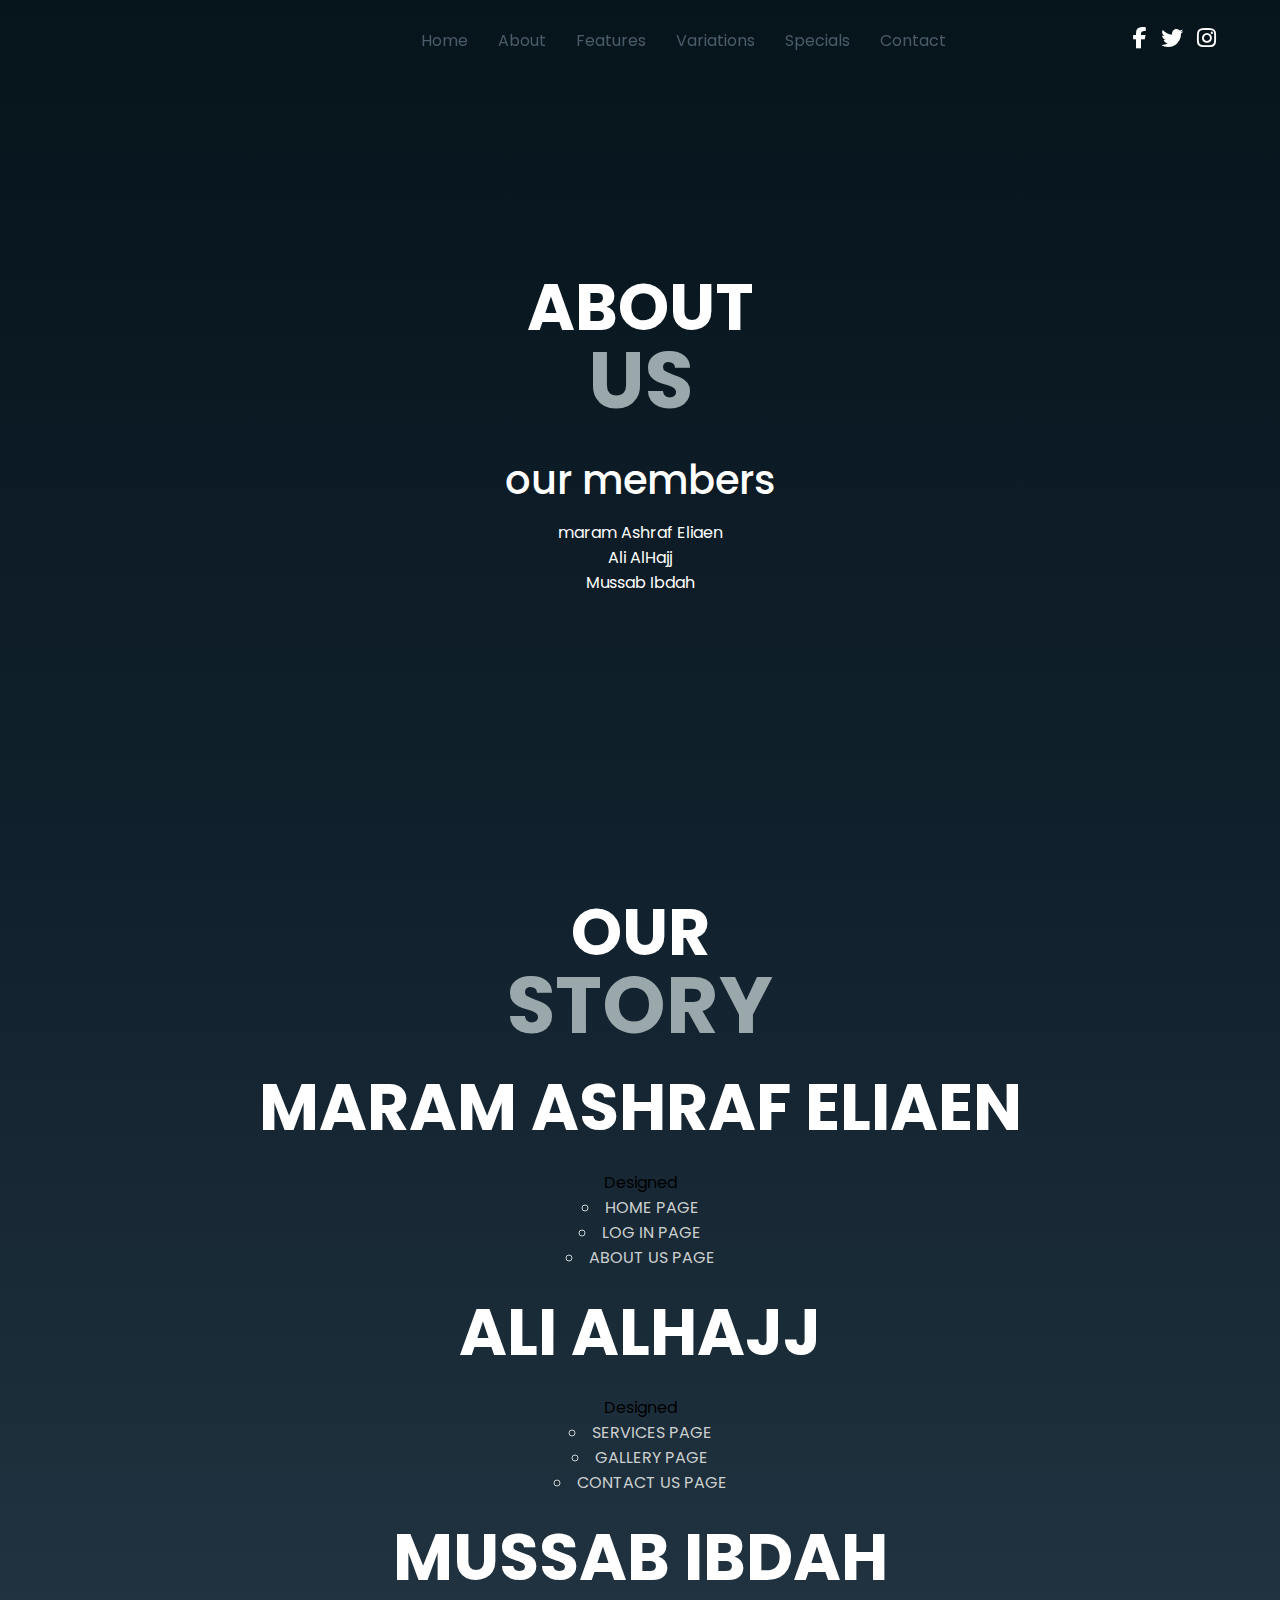
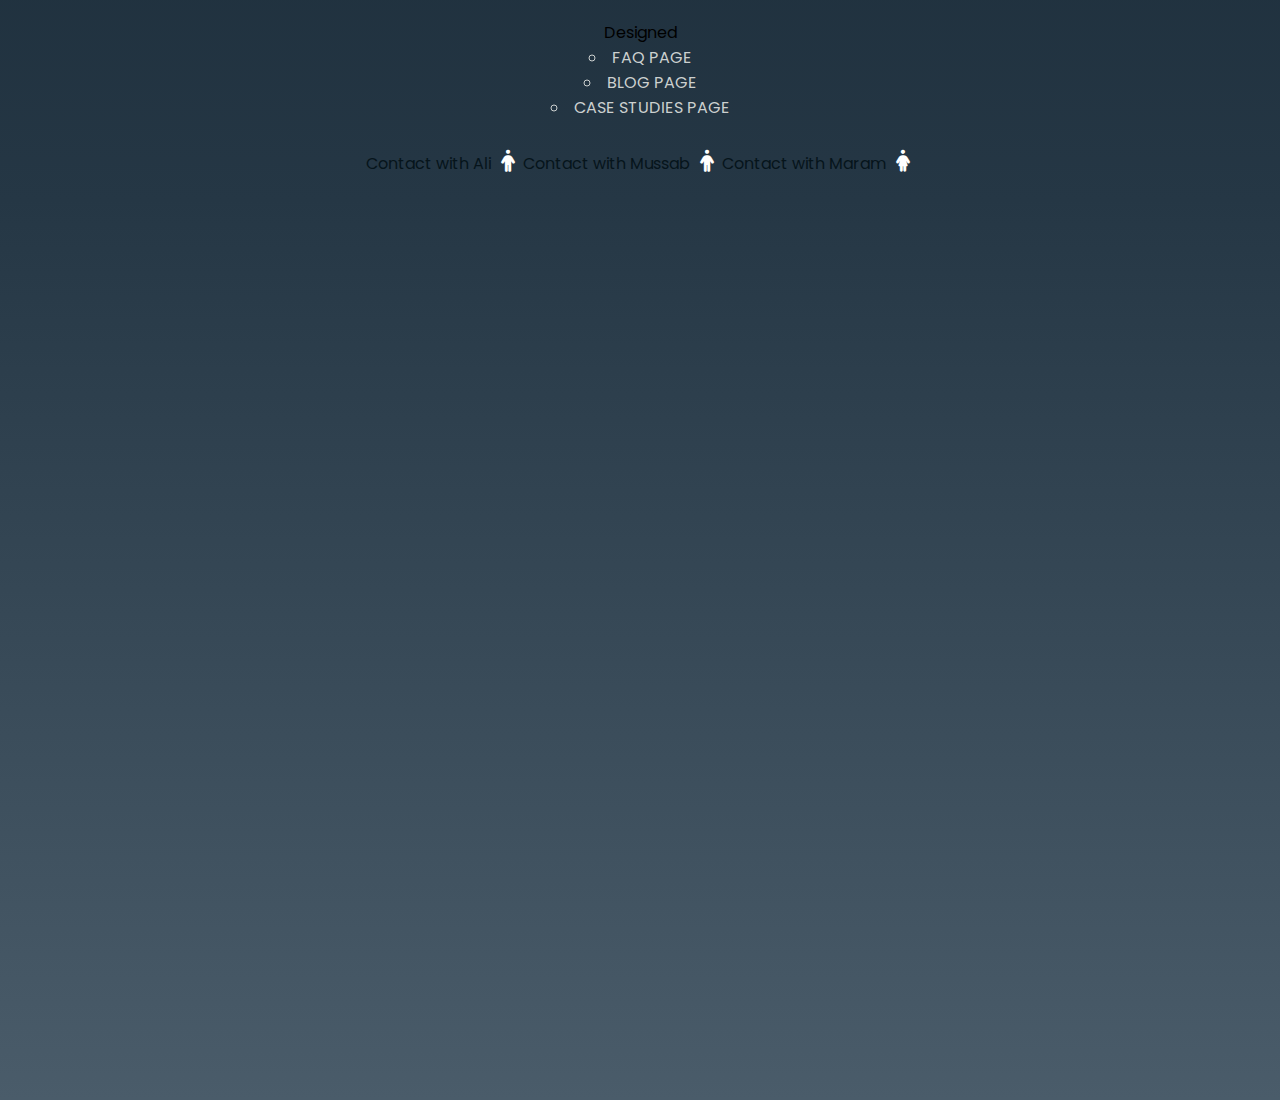
==== about-us.html @ 5c192491 "Add files via upload" ====
<!DOCTYPE html>
<html lang="en">

<head>
    <meta charset="UTF-8">
    <meta http-equiv="X-UA-Compatible" content="IE=edge">
    <meta name="viewport" content="width=device-width, initial-scale=1.0">
    <title>Cars</title>

    <!-- Link Font Awesome -->
    <link rel="stylesheet" href="https://cdnjs.cloudflare.com/ajax/libs/font-awesome/6.4.0/css/all.min.css">
    <link rel="stylesheet" href="styleu.css">
</head>

<body>
    <header>
        <nav>
            <img src="img/car-logo.png" class="logo" alt="">
            <div class="menu">
                <a href="C:\Users\HP\OneDrive\Desktop\HTML PROJECT\home page\HOME PAGE.html">Home</a>
                <a href="#">About</a>
                <a href="#">Features</a>
                <a href="#">Variations</a>
                <a href="#">Specials</a>
                <a href="#">Contact</a>
            </div>

            <div class="social">
                <a href="#"><i class="fa-brands fa-facebook-f"></i></a>
                <a href="#"><i class="fa-brands fa-twitter"></i></a>
                <a href="#"><i class="fa-brands fa-instagram"></i></a>
            </div>
        </nav>
    </header>

    <div class="hero">

        <div class="text">
            <h1>About <br> <span>US</span></h1>
            <h4>our members</h4>
            <p> maram Ashraf Eliaen <br>
                Ali AlHajj <br>
                Mussab Ibdah <br>
            </p>


        </div>
    </div>

    <!--our story-->
    <div class="story">
        <div class="text">
            <h1>OUR <br> <span>STORY</span></h1>
            <p><h1>maram Ashraf Eliaen</h1>Designed <ul class="ul">
                <li>Home page</li>
                <li>log in page  </li>
                <li>about us page</li>
            </ul> </p>
            <p><h1>Ali AlHajj</h1>Designed <ul class="ul">
                <li>services page</li>
                <li>Gallery page  </li>
                <li>contact us page</li>
            </ul> </p>
            <p><h1> Mussab Ibdah</h1>Designed <ul class="ul">
                <li>faq page</li>
                <li>blog  page  </li>
                <li>case studies page</li>
            </ul> </p>
        </div>
    </div>

    <div class="team">
        <a href=""> Contact with Ali<i class="fa-solid fa-person"></i></a>&nbsp;
        <a href=""> Contact with Mussab<i class="fa-solid fa-person"></i></a>&nbsp;
        <a href=""> Contact with Maram<i class="fa-solid fa-person-dress"></i></a>&nbsp;
    </div>

</body>

</html>
---- styleu.css ----
/* font */
@import url('https://fonts.googleapis.com/css2?family=Poppins:wght@300;400;500;600;700;800;900&display=swap');

body {
    background: linear-gradient(#06141b, #11212d, #253745, #4a5c6a);
    height: 300vh;
}

* {
    padding: 0;
    margin: 0;
    box-sizing: border-box;
    text-decoration: none;
    font-family: 'Poppins', sans-serif;
}

header {
    position: fixed;
    top: 0;
    left: 0;
    right: 0;
}

header nav {
    width: 90%;
    margin: auto;
    display: flex;
    justify-content: space-between;
    align-items: center;
    height: 80px;
}

header nav .logo {
    width: 150px;
}

header nav .menu {
    display: flex;
    align-items: center;
}

nav .menu a {
    color: #4a5c6a;
    margin-left: 30px;
    position: relative;
}

nav .menu a::after {
    content: '';
    position: absolute;
    bottom: -5px;
    left: 0;
    width: 0%;
    height: 2px;
    background-color: #ccd0cf;
    transition: 0.4s;
}

nav .menu a:hover::after {
    width: 100%;
}

nav .social a i {
    color: #fff;
    font-size: 22px;
    margin-left: 10px;
    transition: 0.3s;
}

nav .social a i:hover {
    transform: scale(1.3);
    color: #4a5c6a;
}

.hero {
    width: 100%;
    min-height: 100vh;

    display: flex;
    justify-content: center;
    text-align: center;
}

.hero .text {
    width: 90%;
    margin: auto;
}

.hero .text h4 {
    font-size: 40px;
    color: #fff;
    font-weight: 500;
    margin-bottom: 10px;
}

.hero .text h1 {
    color: #fff;
    font-size: 65px;
    text-transform: uppercase;
    line-height: 1;
    margin-bottom: 30px;
}

.hero .text h1 span {
    color: #9ba8ab;
    font-size: 80px;
    font-weight: bold;
}

.hero .text p {
    color: #fff;
    margin-bottom: 30px;
}

.ul {
    color: #fff;
    list-style-type: circle;
    list-style-position: inside;
    text-align: center;
}

.story {
    width: 100%;
    min-height: 70vh;

    text-align: center;
}

.story .text h1 {
    color: #fff;
    font-size: 65px;
    text-transform: uppercase;
    line-height: 1;
    margin-bottom: 30px;
}

.story .text h1 span {
    color: #9ba8ab;
    font-size: 80px;
    font-weight: bold;
}

.story .text {
    width: 90%;
    margin: auto;
}

.story .text p {
    color: #fff;
    margin-bottom: 30px;
}

.ul li {
    color: #ccd0cf;
    text-transform: uppercase;
    text-align: center;
}

.team {
    width: 100%;
    min-height: 20vh;
    text-align: center;

}

.team a {
    color: #06141b;
}

.team a i {
    color: #fff;
    font-size: 22px;
    margin-left: 10px;
    transition: 0.3s;
}

.team a i:hover {
    color: #11212d;

}
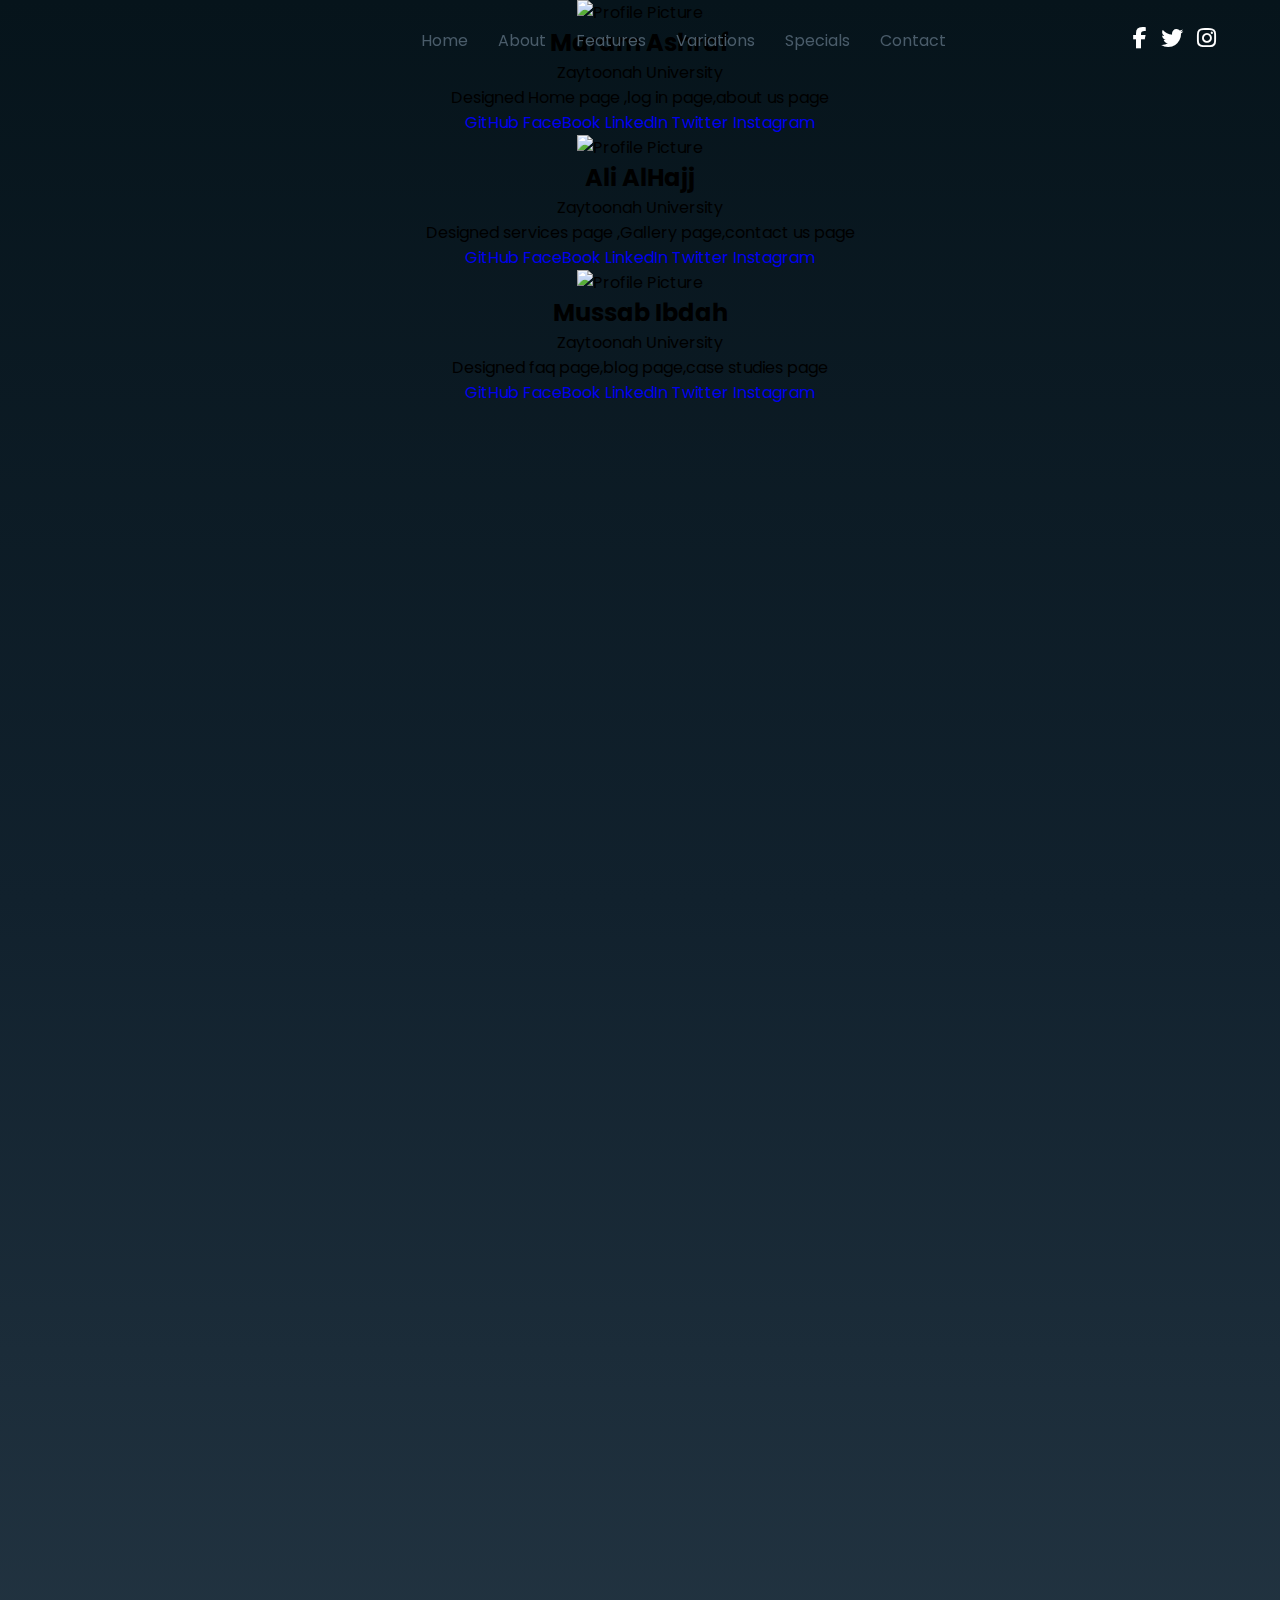
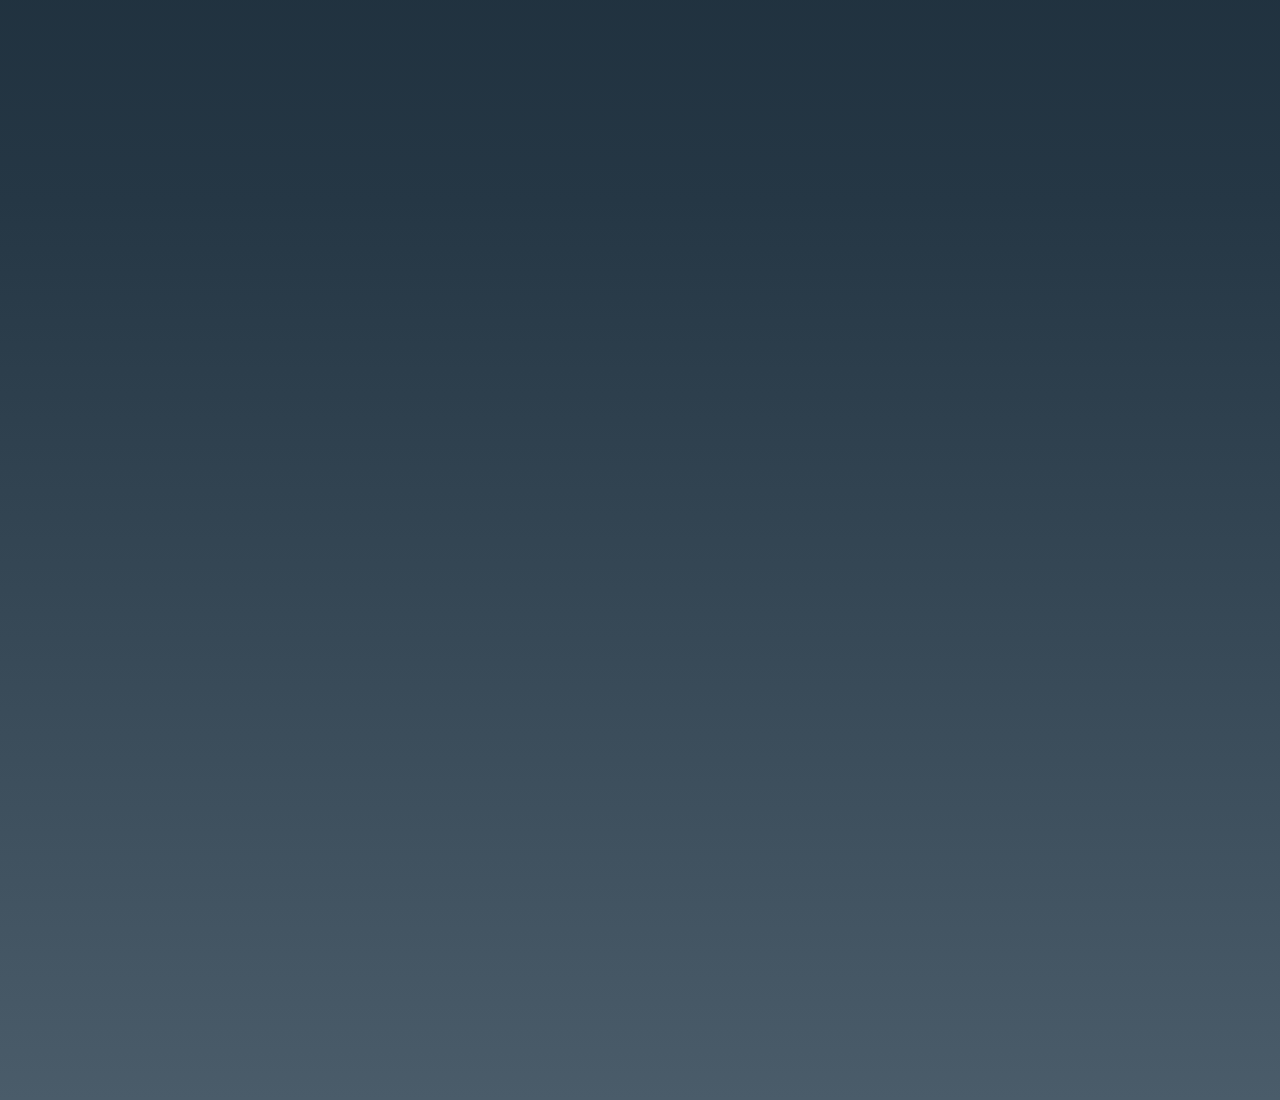
==== commit 1347c33f: "Update about-us.html" ====
--- a/about-us.html
+++ b/about-us.html
@@ -34,47 +34,45 @@
     </header>
 
     <div class="hero">
-
-        <div class="text">
-            <h1>About <br> <span>US</span></h1>
-            <h4>our members</h4>
-            <p> maram Ashraf Eliaen <br>
-                Ali AlHajj <br>
-                Mussab Ibdah <br>
-            </p>
-
-
+        <div class="profile-container">
+            <div class="profile-card">
+                <img src="imgs/127cd4c9-623d-434a-a968-eb5167d793d9.jpg" alt="Profile Picture">
+                <h2>Maram Ashraf</h2>
+                <p class="location">Zaytoonah University</p>
+                <p> Designed Home page ,log in page,about us page </p>
+                <a href="#">GitHub</a>
+                <a href="#">FaceBook</a>
+                <a href="#">LinkedIn</a>
+                <a href="#">Twitter</a>
+                <a href="#">Instagram</a>
+            </div>
+            <div class="profile-card">
+                <img src="imgs/Boy free icons designed by Creartive.jpg" alt="Profile Picture">
+                <h2>Ali AlHajj</h2>
+                <p class="location">Zaytoonah University</p>
+                <p>Designed services page ,Gallery page,contact us page</p>
+                <a href="#">GitHub</a>
+                <a href="#">FaceBook</a>
+                <a href="#">LinkedIn</a>
+                <a href="#">Twitter</a>
+                <a href="#">Instagram</a>
+            </div>
+            <div class="profile-card">
+                <img src="imgs/Boy free icons designed by Creartive.jpg" alt="Profile Picture">
+                <h2> Mussab Ibdah</h2>
+                <p class="location">Zaytoonah University</p>
+                <p>Designed faq page,blog  page,case studies page</p>
+                <a href="#">GitHub</a>
+                <a href="#">FaceBook</a>
+                <a href="#">LinkedIn</a>
+                <a href="#">Twitter</a>
+                <a href="#">Instagram</a>
+            </div>
         </div>
     </div>
 
-    <!--our story-->
-    <div class="story">
-        <div class="text">
-            <h1>OUR <br> <span>STORY</span></h1>
-            <p><h1>maram Ashraf Eliaen</h1>Designed <ul class="ul">
-                <li>Home page</li>
-                <li>log in page  </li>
-                <li>about us page</li>
-            </ul> </p>
-            <p><h1>Ali AlHajj</h1>Designed <ul class="ul">
-                <li>services page</li>
-                <li>Gallery page  </li>
-                <li>contact us page</li>
-            </ul> </p>
-            <p><h1> Mussab Ibdah</h1>Designed <ul class="ul">
-                <li>faq page</li>
-                <li>blog  page  </li>
-                <li>case studies page</li>
-            </ul> </p>
-        </div>
-    </div>
-
-    <div class="team">
-        <a href=""> Contact with Ali<i class="fa-solid fa-person"></i></a>&nbsp;
-        <a href=""> Contact with Mussab<i class="fa-solid fa-person"></i></a>&nbsp;
-        <a href=""> Contact with Maram<i class="fa-solid fa-person-dress"></i></a>&nbsp;
-    </div>
+   
 
 </body>
 
-</html>+</html>
